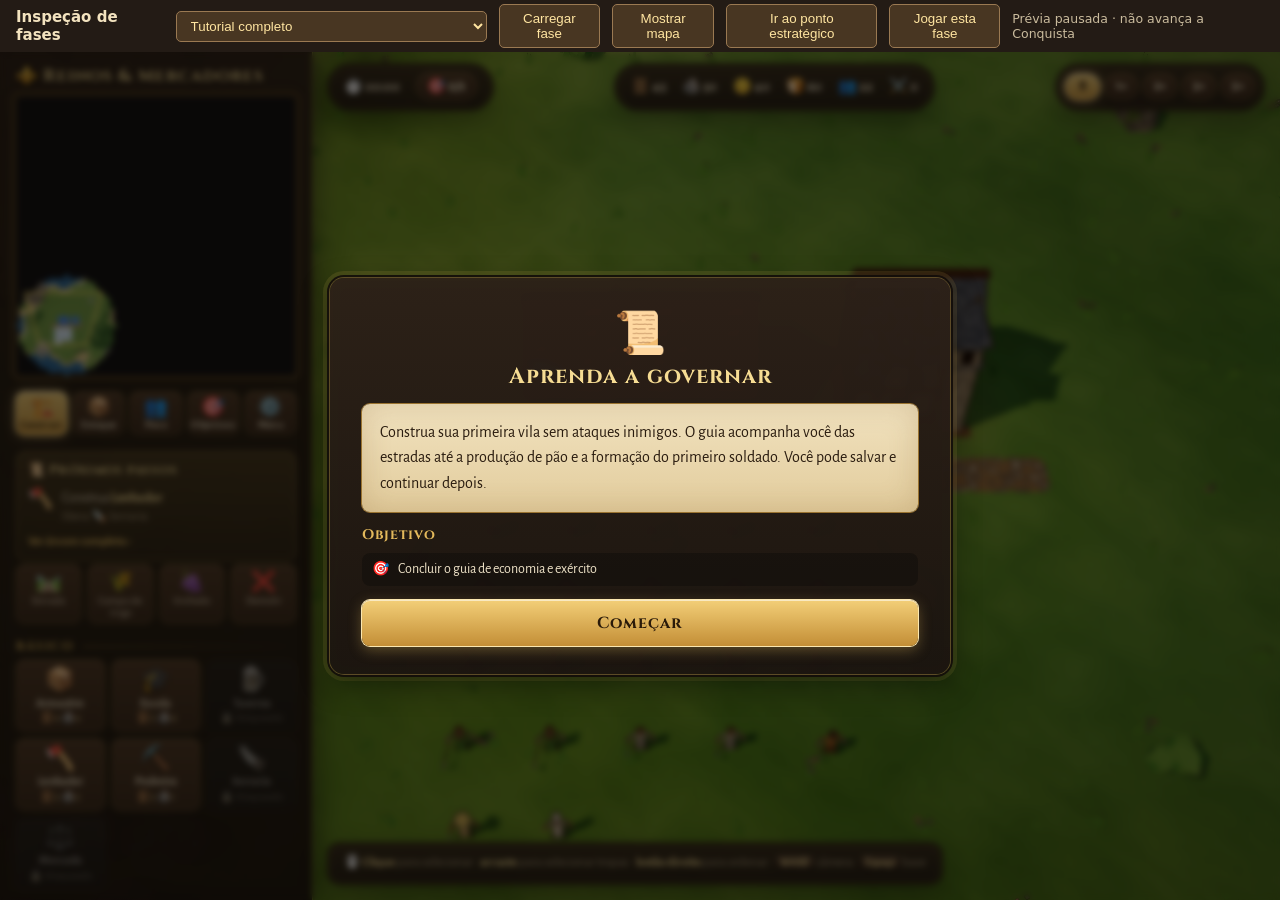
==== tools/playtest.html @ 4a9ed6a9 "Revisar IA combate tutorial e biomas" ====
<!doctype html>
<html lang="pt-BR">
<meta charset="utf-8">
<title>Reinos & Mercadores · inspeção de fases</title>
<style>
  body { margin: 0; background: #231b15; color: #f3e3bf; font: 15px system-ui; }
  header { height: 52px; display: flex; align-items: center; gap: 12px; padding: 0 16px; }
  select, button { padding: 6px 10px; background: #483622; color: #ffe5a1; border: 1px solid #9a7952; border-radius: 5px; }
  iframe { display: block; border: 0; width: 100vw; height: calc(100vh - 52px); }
  small { opacity: .8; }
</style>
<header>
  <b>Inspeção de fases</b>
  <select id="phase" aria-label="Fase"><option value="t1">Tutorial completo</option></select>
  <button id="load">Carregar fase</button>
  <button id="map">Mostrar mapa</button>
  <button id="site">Ir ao ponto estratégico</button>
  <button id="play" disabled>Jogar esta fase</button>
  <small>Prévia pausada · não avança a Conquista</small>
</header>
<iframe id="game" title="Prévia do jogo" src="../index.html"></iframe>
<script>
  const frame = document.querySelector('#game'), select = document.querySelector('#phase');
  let KM, save;
  frame.addEventListener('load', () => {
    KM = frame.contentWindow.KM;
    save = KM.save;
    // Esta ferramenta só inspeciona estados iniciais. Evita autosaves durante a inspeção.
    KM.save = () => {};
    for (const m of KM.conquestList('normal')) { const opt = document.createElement('option'); opt.value = m.id; opt.textContent = m.n + ' · ' + KM.BIOMES[m.biome].n; select.appendChild(opt); }
    const chosen = new URLSearchParams(location.search).get('phase');
    if (chosen && [...select.options].some((o) => o.value === chosen)) select.value = chosen;
    load();
    document.querySelector('#play').disabled = false;
  });
  function load() { KM.startGame({ mission: select.value, diff: 'normal', noTutorial: true }); KM.S.paused = true; }
  document.querySelector('#load').addEventListener('click', load);
  document.querySelector('#map').addEventListener('click', () => { frame.contentDocument.querySelector('#brief').classList.add('hidden'); KM.S.paused = true; KM.ui.setTab('goals'); });
  document.querySelector('#site').addEventListener('click', () => { const s = KM.S.sites[0]; if (s) KM.R.centerOn(s.x, s.y); });
  document.querySelector('#play').addEventListener('click', () => {
    KM.save = save;
    load();
    document.title = 'Reinos & Mercadores · ' + KM.findMission(select.value, 'normal').n;
    document.querySelector('header').hidden = true;
    document.querySelector('header').style.display = 'none';
    frame.style.height = '100vh';
    frame.title = 'Jogo';
  });
</script>
</html>
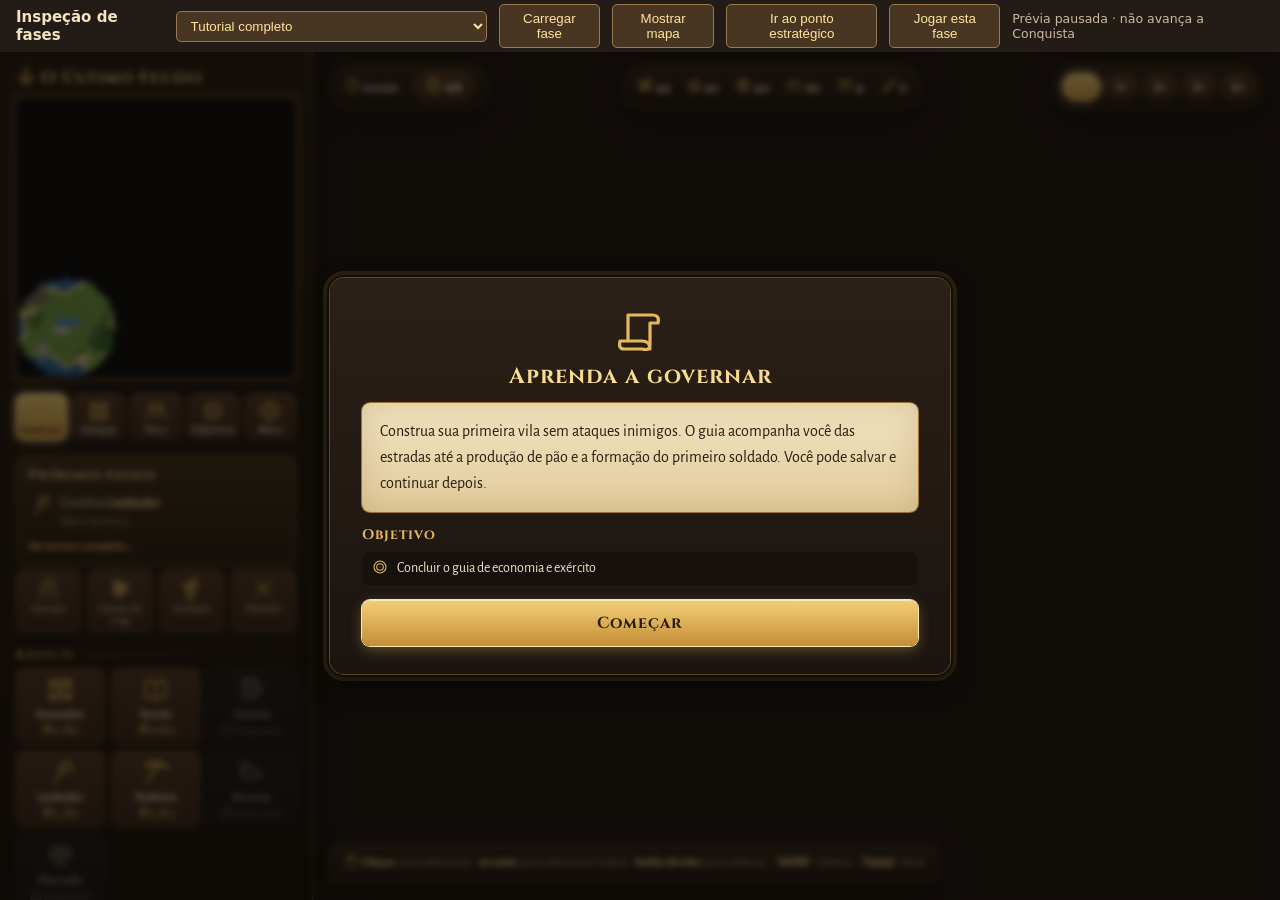
==== commit 54e1738d: "orbita-checkpoint: tarefa 19 2026-10-03T13:52:43.733Z" ====
--- a/tools/playtest.html
+++ b/tools/playtest.html
@@ -1,7 +1,7 @@
 <!doctype html>
 <html lang="pt-BR">
 <meta charset="utf-8">
-<title>Reinos & Mercadores · inspeção de fases</title>
+<title>O Último Feudo · inspeção de fases</title>
 <style>
   body { margin: 0; background: #231b15; color: #f3e3bf; font: 15px system-ui; }
   header { height: 52px; display: flex; align-items: center; gap: 12px; padding: 0 16px; }
@@ -40,7 +40,7 @@
   document.querySelector('#play').addEventListener('click', () => {
     KM.save = save;
     load();
-    document.title = 'Reinos & Mercadores · ' + KM.findMission(select.value, 'normal').n;
+    document.title = 'O Último Feudo · ' + KM.findMission(select.value, 'normal').n;
     document.querySelector('header').hidden = true;
     document.querySelector('header').style.display = 'none';
     frame.style.height = '100vh';
